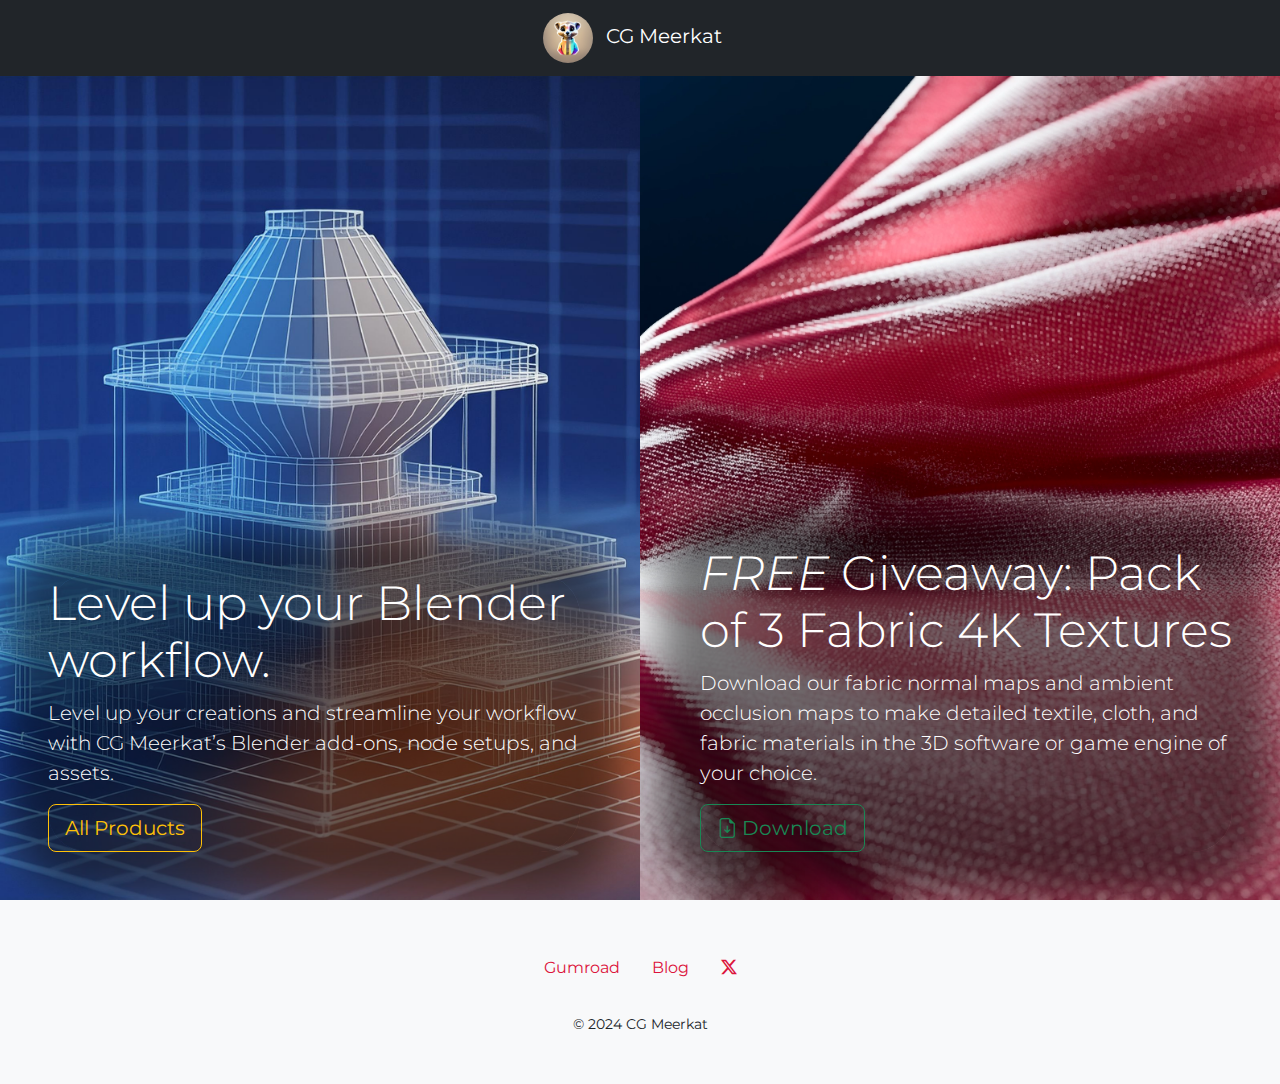
==== index.html @ a9871157 "Initial commit" ====
<!DOCTYPE html>
<html lang="en">
    <head>
        <!-- Google tag (gtag.js) -->
        <script async src="https://www.googletagmanager.com/gtag/js?id=G-JD06LE35DS"></script>
        <script>
        window.dataLayer = window.dataLayer || [];
        function gtag(){dataLayer.push(arguments);}
        gtag('js', new Date());

        gtag('config', 'G-JD06LE35DS');
        </script>

    	<meta charset='utf-8'>
    	<meta name="viewport" content="width=device-width,height=device-height,initial-scale=1">

        <title>CG Meerkat | Assets & Plug-Ins for 3D Creators</title>
        <meta name="description" content="Plug-Ins and Assets for Blender, Cinema 4D, Maya, 3DS Max, Unity, Unreal Engine…">

        <link rel="icon" href="/logo.jpg">

        <link rel="preconnect" href="https://fonts.googleapis.com">
        <link rel="preconnect" href="https://fonts.gstatic.com" crossorigin>
        <link href="https://fonts.googleapis.com/css2?family=Montserrat:ital,wght@0,100..900;1,100..900&display=swap" rel="stylesheet">

        <link href="https://cdn.jsdelivr.net/npm/bootstrap@5.3.3/dist/css/bootstrap.min.css" rel="stylesheet" integrity="sha384-QWTKZyjpPEjISv5WaRU9OFeRpok6YctnYmDr5pNlyT2bRjXh0JMhjY6hW+ALEwIH" crossorigin="anonymous">
        <link rel="stylesheet" href="https://cdn.jsdelivr.net/npm/bootstrap-icons@1.11.3/font/bootstrap-icons.min.css">
        <link rel="stylesheet" href="sty.css">
        <style>
            main {
                min-height: calc((100vh - 4.75rem));
                --bs-gutter-x: 0;
                --bs-gutter-y: 0;
            }
            #blender {
                background-image: url(wireframe.jpg);
            }
            #textiles-pack {
                background-image: url(satin.webp);
            }
        </style>

        <script src="https://cdn.jsdelivr.net/npm/bootstrap@5.3.3/dist/js/bootstrap.bundle.min.js" integrity="sha384-YvpcrYf0tY3lHB60NNkmXc5s9fDVZLESaAA55NDzOxhy9GkcIdslK1eN7N6jIeHz" crossorigin="anonymous"></script>
        <script src="/events.js"></script>
    </head>
    <body>
        <nav class="navbar navbar-dark bg-dark">
            <div class="container justify-content-center">
                <a class="navbar-brand" href="#">
                    <img src="/logo.jpg" alt="CG Meerkat logo" width="50" height="50" class="d-inline-block align-top rounded-circle">
                    <span class="d-inline-block pt-2 ms-2">CG Meerkat</span>
                </a>
            </div>
        </nav>
        <main class="row row-cols-1 row-cols-md-2 text-white">
            <section class="col bg-primary d-flex flex-column justify-content-end" id="blender">
                <div class="m-5 blurb">
                    <h1 class="display-5">Level up your Blender workflow.</h1>
                    <p class="lead">
                        Level up your creations and streamline your workflow with CG Meerkat’s Blender add-ons, node setups, and assets.
                    </p>
                    <a class="btn btn-lg btn-outline-warning" href="https://cgmeerkat.gumroad.com" onclick="trackButtonClick('homepage_hero_to_gumroad')">All Products</a>
                </div>
            </section>
            <section class="col bg-black d-flex flex-column justify-content-end" id="textiles-pack">
                <div class="m-5 blurb">
                    <h2 class="display-5"><em>FREE</em> Giveaway: Pack of 3 Fabric 4K Textures</h2>
                    <p class="lead">
                        Download our fabric normal maps and ambient occlusion maps to make detailed textile, cloth, and fabric materials in the 3D software or game engine of your choice.
                    </p>
                    <a class="btn btn-lg btn-outline-success" href="fabric-textures-giveaway" onclick="trackButtonClick('homepage_hero_to_textiles_giveaway_page')">
                        <i class="bi bi-file-earmark-arrow-down"></i>
                        Download
                    </a>
                </div>
            </section>
        </main>
        <footer class="py-5 bg-light text-center">
            <div class="container">
                <ul class="nav justify-content-center">
                    <li class="nav-item">
                        <a class="nav-link" href="https://cgmeerkat.gumroad.com" onclick="trackLinkClick('footer_gumroad')">Gumroad</a>
                    </li>
                    <li class="nav-item">
                        <a class="nav-link" href="https://cgmeerkat.gumroad.com/?section=xu_vEukJs1nuYcY_SjUsHQ%3D%3D" onclick="trackLinkClick('footer_gum_blog')">Blog</a>
                    </li>
                    <li class="nav-item">
                        <a class="nav-link" href="https://x.com/CGMeerkat" onclick="trackLinkClick('footer_twitter')">
                            <i class="bi bi-twitter-x"></i>
                        </a>
                    </li>
                </ul>
                <small>
                    &copy; 2024 CG Meerkat
                </small>
            </div>
        </footer>
    </body>
</html>
---- sty.css ----
:root, html, body {
    font-family: "Montserrat", sans-serif;
    font-optical-sizing: auto;
}
.blurb {
    background-color: rgba(0,0,0,0.5);
    box-shadow: 0 0 2.5rem 2.5rem rgba(0,0,0,0.5);
    border-radius: 2.5rem;
}
header, section {
    background-position: center center, center center;
    background-size: cover, cover;
    overflow: hidden;
}
.product img {
    width: 250px;
    max-width: 35vw;
}
.product .col {
    flex-grow: 0;
}
.product .descript {
    flex-grow: 1;
    padding-top: 1.5rem;
    padding-bottom: 1.5rem;
}
code,kbd {
    text-shadow: none;
}
a, a.nav-link {
    color: crimson;
}
footer .nav {
    margin: 0 -1rem 1.5rem -1rem;
}
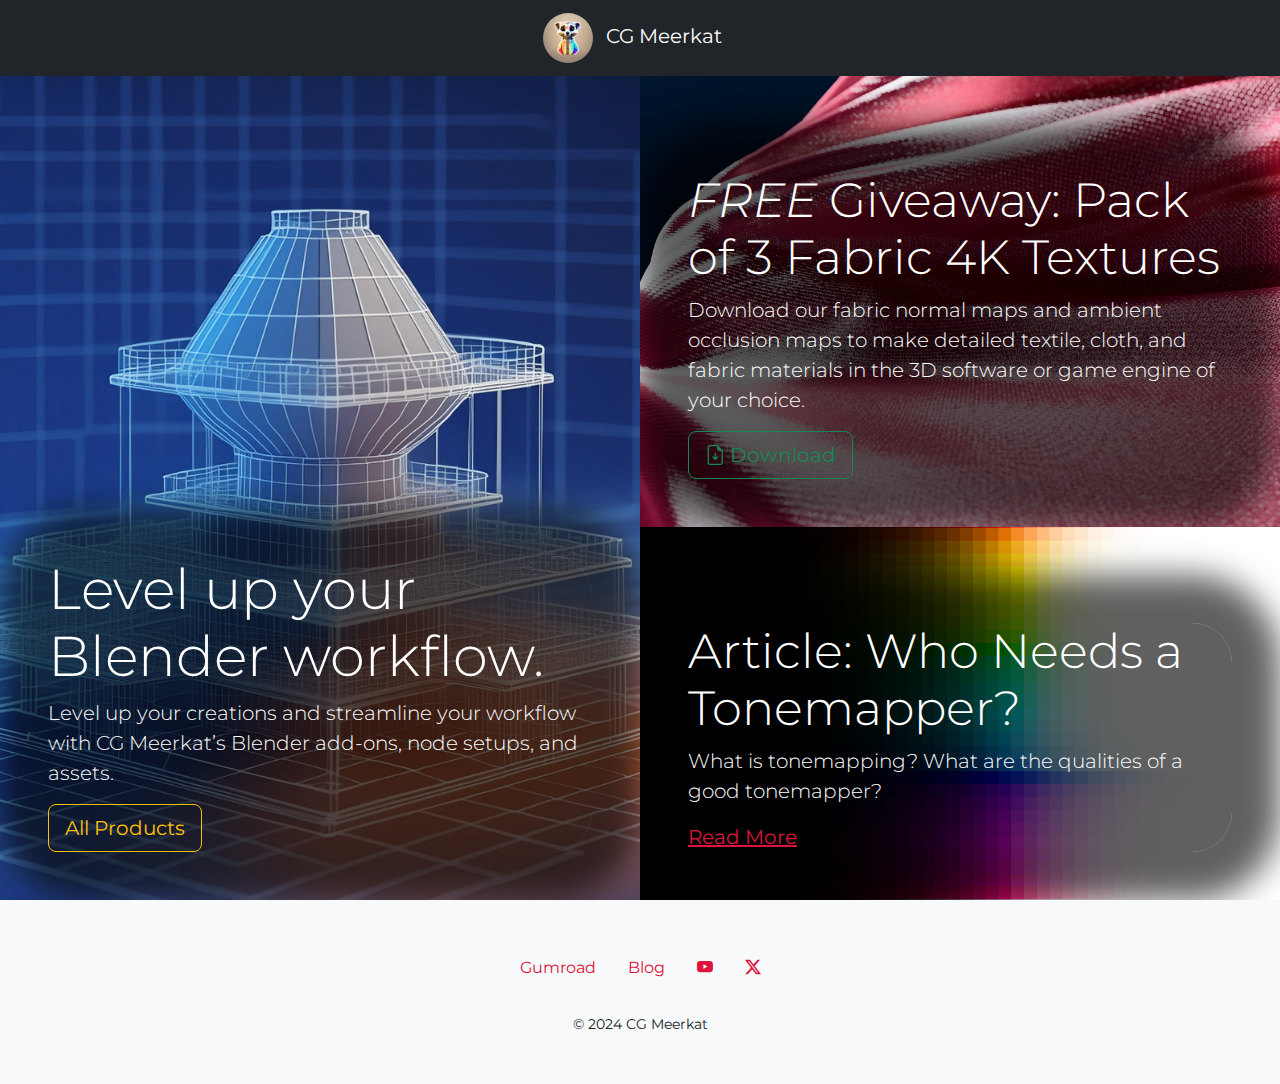
==== commit bfc919a1: "update" ====
--- a/index.html
+++ b/index.html
@@ -38,6 +38,9 @@
             #textiles-pack {
                 background-image: url(satin.webp);
             }
+            #article-tonemapper {
+                background-image: url(blog/who-needs-a-tonemapper/sweep.webp);
+            }
         </style>
 
         <script src="https://cdn.jsdelivr.net/npm/bootstrap@5.3.3/dist/js/bootstrap.bundle.min.js" integrity="sha384-YvpcrYf0tY3lHB60NNkmXc5s9fDVZLESaAA55NDzOxhy9GkcIdslK1eN7N6jIeHz" crossorigin="anonymous"></script>
@@ -46,34 +49,53 @@
     <body>
         <nav class="navbar navbar-dark bg-dark">
             <div class="container justify-content-center">
-                <a class="navbar-brand" href="#">
+                <a class="navbar-brand" href="https://cgmeerkat.gumroad.com" onclick="trackLinkClick('navbar_brand_to_gumroad')">
                     <img src="/logo.jpg" alt="CG Meerkat logo" width="50" height="50" class="d-inline-block align-top rounded-circle">
                     <span class="d-inline-block pt-2 ms-2">CG Meerkat</span>
                 </a>
             </div>
         </nav>
-        <main class="row row-cols-1 row-cols-md-2 text-white">
+        <main class="row row-cols-1 row-cols-md-2 text-white g-0">
             <section class="col bg-primary d-flex flex-column justify-content-end" id="blender">
                 <div class="m-5 blurb">
-                    <h1 class="display-5">Level up your Blender workflow.</h1>
+                    <h1 class="display-4">Level up your Blender workflow.</h1>
                     <p class="lead">
                         Level up your creations and streamline your workflow with CG Meerkat’s Blender add-ons, node setups, and assets.
                     </p>
-                    <a class="btn btn-lg btn-outline-warning" href="https://cgmeerkat.gumroad.com" onclick="trackButtonClick('homepage_hero_to_gumroad')">All Products</a>
+                    <a class="btn btn-lg btn-outline-warning a" href="https://cgmeerkat.gumroad.com" onclick="trackButtonClick('homepage_hero_to_gumroad')">All Products</a>
+                    <a class="btn btn-lg btn-outline-warning b" href="blender/" onclick="trackButtonClick('homepage_hero_to_blender_landing')">All Products</a>
                 </div>
             </section>
-            <section class="col bg-black d-flex flex-column justify-content-end" id="textiles-pack">
-                <div class="m-5 blurb">
-                    <h2 class="display-5"><em>FREE</em> Giveaway: Pack of 3 Fabric 4K Textures</h2>
-                    <p class="lead">
-                        Download our fabric normal maps and ambient occlusion maps to make detailed textile, cloth, and fabric materials in the 3D software or game engine of your choice.
-                    </p>
-                    <a class="btn btn-lg btn-outline-success" href="fabric-textures-giveaway" onclick="trackButtonClick('homepage_hero_to_textiles_giveaway_page')">
-                        <i class="bi bi-file-earmark-arrow-down"></i>
-                        Download
-                    </a>
-                </div>
-            </section>
+            <div class="col d-flex flex-column" style="justify-content: stretch;">
+                <section class="bg-black d-flex flex-column justify-content-end flex-grow-1" id="textiles-pack">
+                    <div class="m-5 blurb">
+                        <h2 class="display-5"><em>FREE</em> Giveaway: Pack of 3 Fabric 4K Textures</h2>
+                        <p class="lead">
+                            Download our fabric normal maps and ambient occlusion maps to make detailed textile, cloth, and fabric materials in the 3D software or game engine of your choice.
+                        </p>
+                        <a class="btn btn-lg btn-outline-success" href="fabric-textures-giveaway/" onclick="trackButtonClick('homepage_hero_to_textiles_giveaway_page')">
+                            <i class="bi bi-file-earmark-arrow-down"></i>
+                            Download
+                        </a>
+                    </div>
+                </section>
+                <section class="bg-black d-flex flex-column justify-content-end flex-grow-1" id="article-tonemapper">
+                    <div class="m-5 blurb">
+                        <h2 class="display-5">Article: Who Needs a Tonemapper?</h2>
+                        <p class="lead">
+                            What is tonemapping? What are the qualities of a good tonemapper?
+                        </p>
+                        <p class="lead m-0">
+                            <a href="blog/who-needs-a-tonemapper/" onclick="trackButtonClick('homepage_hero_to_blog_article_tonemapper')" class="a">
+                                <strong>Read More</strong>
+                            </a>
+                            <a href="https://cgmeerkat.gumroad.com/p/" onclick="trackButtonClick('homepage_hero_to_gumroad_post_tonemapper')" class="b">
+                                <strong>Read More</strong>
+                            </a>
+                        </p>
+                    </div>
+                </section>
+            </div>
         </main>
         <footer class="py-5 bg-light text-center">
             <div class="container">
@@ -85,7 +107,12 @@
                         <a class="nav-link" href="https://cgmeerkat.gumroad.com/?section=xu_vEukJs1nuYcY_SjUsHQ%3D%3D" onclick="trackLinkClick('footer_gum_blog')">Blog</a>
                     </li>
                     <li class="nav-item">
-                        <a class="nav-link" href="https://x.com/CGMeerkat" onclick="trackLinkClick('footer_twitter')">
+                        <a class="nav-link" href="https://www.youtube.com/@CGmeerkat" onclick="trackLinkClick('footer_youtube')" title="YouTube">
+                            <i class="bi bi-youtube"></i>
+                        </a>
+                    </li>
+                    <li class="nav-item">
+                        <a class="nav-link" href="https://x.com/CGMeerkat" onclick="trackLinkClick('footer_twitter')" title="Twitter">
                             <i class="bi bi-twitter-x"></i>
                         </a>
                     </li>
@@ -95,5 +122,6 @@
                 </small>
             </div>
         </footer>
+        <script src="random.js"></script>
     </body>
 </html>
--- a/sty.css
+++ b/sty.css
@@ -3,8 +3,8 @@
     font-optical-sizing: auto;
 }
 .blurb {
-    background-color: rgba(0,0,0,0.5);
-    box-shadow: 0 0 2.5rem 2.5rem rgba(0,0,0,0.5);
+    background-color: rgba(0,0,0,0.625);
+    box-shadow: 0 0 2rem 3rem rgba(0,0,0,0.625);
     border-radius: 2.5rem;
 }
 header, section {
@@ -32,4 +32,42 @@
 }
 footer .nav {
     margin: 0 -1rem 1.5rem -1rem;
+}
+
+body:not(.b) .b {
+    display: none;
+}
+body.b .a {
+    display: none;
+}
+
+.condense, .condense * {
+    overflow: hidden;
+    overflow-wrap: normal;
+    position: relative;
+    text-overflow: ellipsis;
+}
+.condense {
+    margin-bottom: 0.5rem;
+    max-height: 10em;
+    flex-grow: 1;
+}
+.condense::after {
+    content: "";
+    position: absolute;
+    bottom: 0;
+    right: 0;
+    left: 0;
+    background: linear-gradient(to top,var(--fade-bg-color),transparent);
+    height: 1.75em;
+}
+
+.gumroad-button {
+    height: 2.375rem;
+}
+
+hr {
+    border: none;
+    height: 1px;
+    background: linear-gradient(to right,transparent,black,transparent);
 }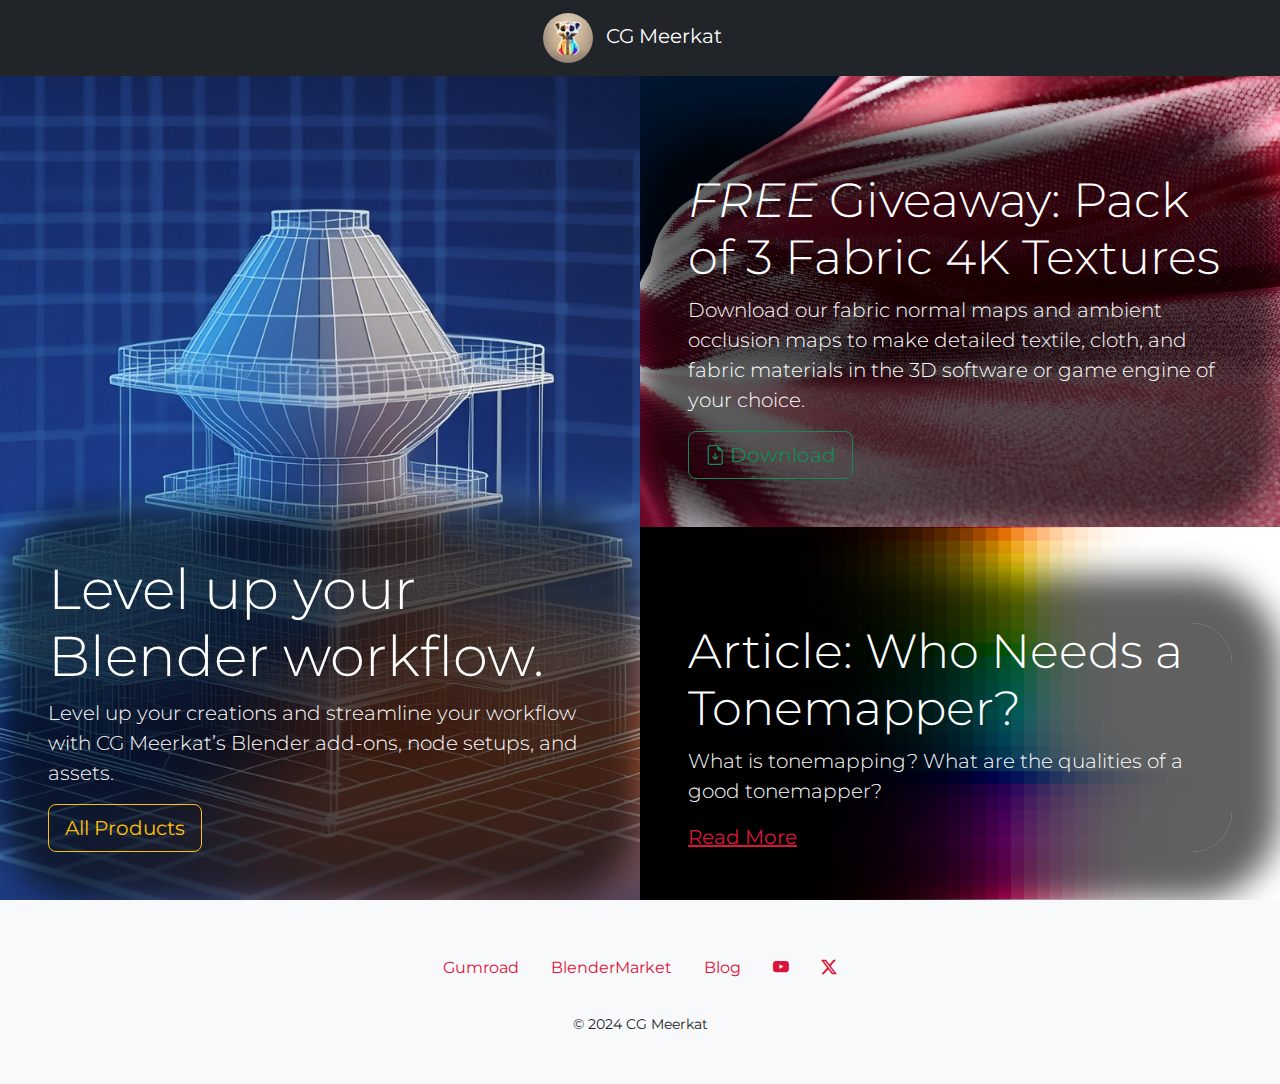
==== commit 573f9e73: "BlenderMarket" ====
--- a/index.html
+++ b/index.html
@@ -89,7 +89,7 @@
                             <a href="blog/who-needs-a-tonemapper/" onclick="trackButtonClick('homepage_hero_to_blog_article_tonemapper')" class="a">
                                 <strong>Read More</strong>
                             </a>
-                            <a href="https://cgmeerkat.gumroad.com/p/" onclick="trackButtonClick('homepage_hero_to_gumroad_post_tonemapper')" class="b">
+                            <a href="https://cgmeerkat.gumroad.com/p/who-needs-a-tonemapper" onclick="trackButtonClick('homepage_hero_to_gumroad_post_tonemapper')" class="b">
                                 <strong>Read More</strong>
                             </a>
                         </p>
@@ -104,7 +104,10 @@
                         <a class="nav-link" href="https://cgmeerkat.gumroad.com" onclick="trackLinkClick('footer_gumroad')">Gumroad</a>
                     </li>
                     <li class="nav-item">
-                        <a class="nav-link" href="https://cgmeerkat.gumroad.com/?section=xu_vEukJs1nuYcY_SjUsHQ%3D%3D" onclick="trackLinkClick('footer_gum_blog')">Blog</a>
+                        <a class="nav-link" href="https://blendermarket.com/creators/cgmeerkat" onclick="trackLinkClick('footer_blendermarket')">BlenderMarket</a>
+                    </li>
+                    <li class="nav-item">
+                        <a class="nav-link" href="/blog/" onclick="trackLinkClick('footer_blog_directory')">Blog</a>
                     </li>
                     <li class="nav-item">
                         <a class="nav-link" href="https://www.youtube.com/@CGmeerkat" onclick="trackLinkClick('footer_youtube')" title="YouTube">
--- a/sty.css
+++ b/sty.css
@@ -1,6 +1,9 @@
 :root, html, body {
     font-family: "Montserrat", sans-serif;
     font-optical-sizing: auto;
+
+    width: 100vw;
+    overflow-x: hidden;
 }
 .blurb {
     background-color: rgba(0,0,0,0.625);
@@ -70,4 +73,45 @@
     border: none;
     height: 1px;
     background: linear-gradient(to right,transparent,black,transparent);
+}
+
+/* heros + promostrips */
+#hero-blender {
+    background-color: saddlebrown;
+    color: white;
+    background-image: url(/blender/hero-blur.png), url(/blender/hero-placehold.jpg);
+}
+#pearly {
+    text-shadow: 0 0 .5rem #7CFC00, 0 0 1rem #4CBB17;
+    filter: saturate(1.5);
+    background-image: url(/blender/effect-translucent.png);
+    background-blend-mode: soft-light;
+}
+/* heros + promostrips */
+
+.bg-gradient-light-cyan {
+    background: linear-gradient(to right bottom,aliceblue,#9AECDB);
+}
+.no-underline {
+    text-decoration: none !important;
+}
+
+.card {
+    line-height: 1.5;
+}
+
+img-comparison-slider {
+    cursor: ew-resize;
+}
+
+:not(.gumroad-button) .logo-full {
+    display: none;
+}
+
+.list-group-item {
+    line-height: 1.375 !important;
+}
+
+.small {
+    font-size: 75%;
 }